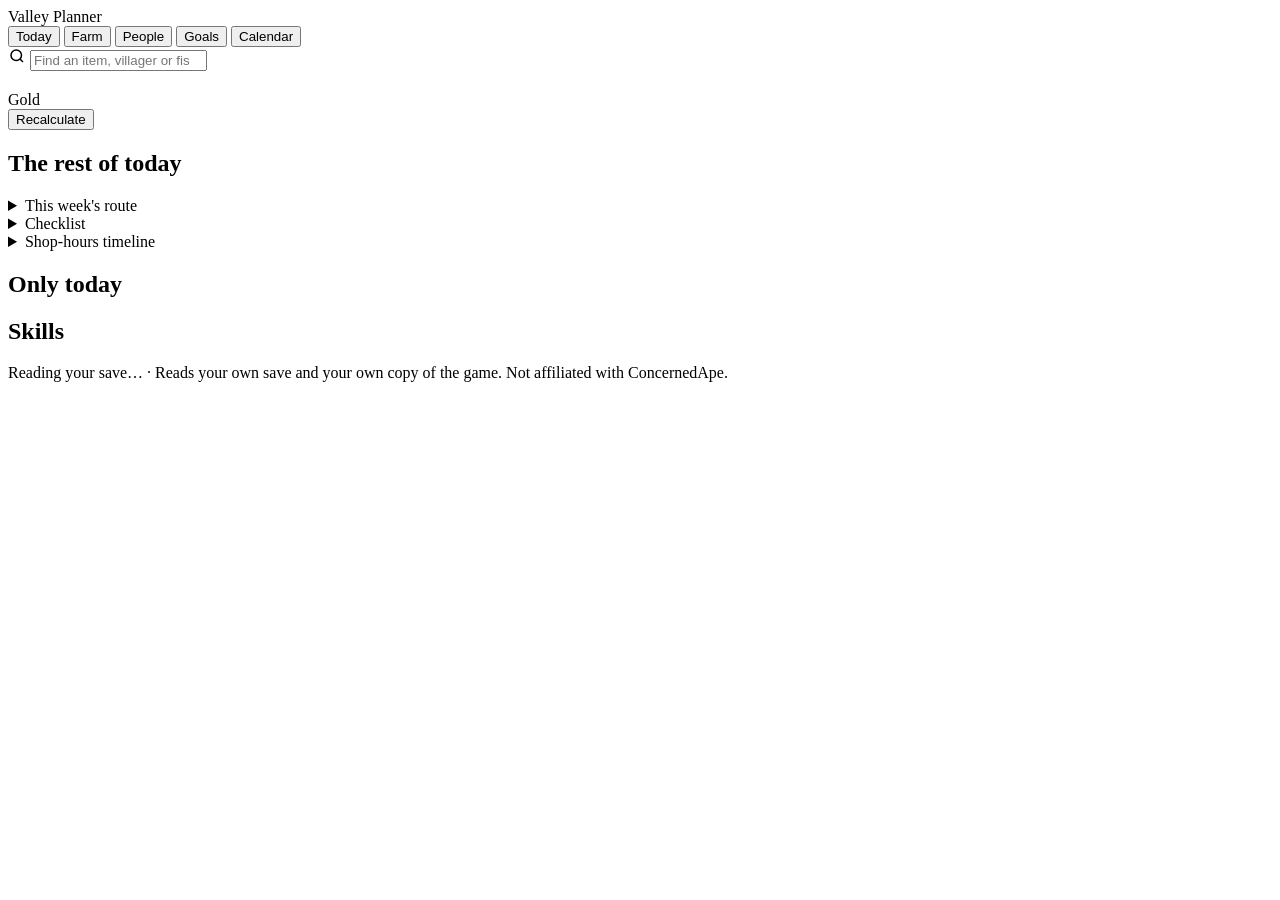
==== src/valley_planner/static/index.html @ 0590bbba "Pictures wherever a place is named: Today's stops and bubbles, the Sprinkler plan - Today: the next " ====
<!DOCTYPE html>
<html lang="en">
<head>
  <meta charset="utf-8" />
  <meta name="viewport" content="width=device-width, initial-scale=1" />
  <title>Valley Planner</title>
  <link rel="stylesheet" href="/static/styles.css" />
  <link rel="stylesheet" href="/static/app.css" />
  <link rel="stylesheet" href="/static/ui.css" />
</head>
<body>
  <header class="topbar">
    <div class="topbar-in">
      <div class="brand">Valley Planner</div>
      <nav id="tabs" class="places" aria-label="Main">
        <button type="button" data-view="today">Today</button>
        <button type="button" data-view="farm">Farm</button>
        <button type="button" data-view="people">People</button>
        <button type="button" data-view="goals">Goals</button>
        <button type="button" data-view="calendar">Calendar</button>
      </nav>
      <label class="find">
        <svg width="18" height="18" viewBox="0 0 24 24" fill="none" stroke="currentColor" stroke-width="2" aria-hidden="true"><circle cx="11" cy="11" r="7"></circle><path d="M20 20l-4-4"></path></svg>
        <input id="ask-q" type="search" autocomplete="off" aria-label="Find an item, villager or fish" placeholder="Find an item, villager or fish" />
      </label>
    </div>
    <div class="find-out">
      <div id="ask-results" class="chip-row"></div>
      <section class="ask-card" id="ask-card" hidden>
        <button type="button" class="ghost ask-close" id="ask-close" aria-label="Close">×</button>
        <div id="ask-card-body"></div>
      </section>
    </div>
  </header>
  <div id="watch" role="status" hidden></div>

  <div id="loading" class="loading" role="status" aria-live="polite" hidden><div class="loading-card"><span class="spinner" aria-hidden="true"></span><span id="loading-text">Reading your save…</span></div></div>
  <main>
    <section id="view-today" class="view">
      <div class="glance">
        <div class="glance-date">
          <h1 id="m-date"></h1>
          <div id="m-glance" class="muted"></div>
        </div>
        <div class="meter" id="t-energy"></div>
        <div class="gold"><span class="muted">Gold</span><strong id="t-gold"></strong></div>
        <button type="button" id="t-recalc" class="btn line">Recalculate</button>
      </div>
      <form id="t-form" class="recalc" hidden>
        <div class="recalc-title">Off plan? Tell it where you've got to.</div>
        <label>Time <input id="t-time" type="time" step="600"></label>
        <label>Energy <input id="t-energy-in" type="number" min="0" max="600"></label>
        <label>Where <select id="t-where"></select></label>
        <button type="submit" class="btn">Replan my day</button>
        <button type="button" id="t-reset" class="btn quiet">Back to this morning</button>
      </form>
      <div id="t-warning" class="alert amber" role="status" hidden></div>
      <section id="t-giant" class="card" hidden></section>
      <p id="t-notes" class="day-notes" hidden></p>
      <div class="cols">
        <div class="col-main">
          <section id="t-next" class="next" aria-live="polite"></section>
          <div id="m-priorities" class="priorities"></div>
          <section class="card"><h2>The rest of today</h2><div id="t-plan"></div></section>
          <details class="fold"><summary>This week's route</summary><p class="sub" id="todo-route-note"></p><div id="todo-route"></div></details>
          <details class="fold"><summary>Checklist</summary><h3 id="todo-head" hidden></h3><div id="todo-list"></div></details>
          <details class="fold" id="todo-review-box" hidden><summary id="todo-review-head">Yesterday</summary><div id="todo-review"></div></details>
          <details class="fold"><summary>Shop-hours timeline</summary><div class="dayline-wrap"><div id="m-day" class="dayline"></div></div></details>
        </div>
        <aside class="col-side">
          <section class="card" id="t-pack"></section>
          <section class="card"><h2>Only today</h2><div id="m-first"></div></section>
          <section class="card"><h2>Skills</h2><div id="t-skills" class="skills"></div></section>
        </aside>
      </div>
    </section>

    <section id="view-farm" class="view" hidden>
      <div><h1 id="farm-head">Farm</h1><div class="muted" id="farm-sub"></div></div>
      <div class="seg" role="group" aria-label="Farm">
        <button type="button" data-sub="crops">Crops</button><button type="button" data-sub="sell">Sell</button><button type="button" data-sub="cook">Cook</button><button type="button" data-sub="sprinklers">Sprinklers</button>
      </div>
      <div class="sub-view" data-for="crops">
      <section class="card">
        <h2>What you can still plant</h2>
        <p class="sub" id="countdown-head"></p>
        <div class="table-wrap"><table class="sell-table" id="countdown"></table></div>
      </section>
      <section class="card">
        <h2>In the ground</h2>
        <p class="sub" id="mine-head"></p>
        <div class="table-wrap"><table class="sell-table" id="mine"></table></div>
        <h3>Fruit trees</h3>
        <div id="mine-trees"></div>
      </section>
      <section class="card">
        <h2>Giant crops</h2>
        <div id="giants"></div>
        <h3>Worth picking later</h3>
        <div id="waiting"></div>
        <p class="muted small">A crop's quality is rolled from its tile and the day you pick it, so the same crop can come out better tomorrow.</p>
      </section>
      <section class="card">
        <h2>Worth knowing</h2>
        <div id="extras"></div>
      </section></div>
      <div class="sub-view" data-for="sell" hidden>
      <section class="card">
        <h2>Ship these</h2>
        <p class="sub" id="sell-head"></p>
        <div class="table-wrap"><table class="sell-table" id="sell-rows"></table></div>
      </section>
      <div class="two">
        <section class="card">
          <h2>Put through a machine first</h2>
          <div id="sell-process"></div>
        </section>
        <section class="card">
          <h2>Hold on to</h2>
          <div id="sell-filters" class="filter-list"></div>
          <div id="sell-keep"></div>
        </section>
      </div>
      <section class="card" id="sell-hints-panel">
        <h2>Worth getting</h2>
        <p class="sub">A machine you don't have at all, that would pay better than what you're doing with
          what's left raw — with its recipe and what it takes to craft.</p>
        <div id="sell-hints"></div>
      </section></div>
      <div class="sub-view" data-for="sprinklers" hidden>
        <section class="card">
          <h2 id="sp-head">Sprinklers</h2>
          <p id="sp-need"></p>
          <div class="sp-controls">
            <label for="sp-size">Field size</label><select id="sp-size"></select>
            <label><input type="checkbox" id="sp-later" /> Show the Quality Sprinkler swap</label>
          </div>
          <p class="muted" id="sp-later-note"></p>
          <div id="sp-pic"></div>
          <p class="muted small">On your farm: S a Sprinkler, Q a Quality Sprinkler, orange dots are tiles still to hoe, a cross is where another Scarecrow goes. The plan below is the same, one square a tile.</p>
          <div id="sp-grid" class="sp-grid" role="img" aria-label="Plan of your field, one square a tile"></div>
          <div id="sp-key" class="sp-key"></div>
          <p class="muted" id="sp-fit"></p>
        </section>
        <section class="card">
          <h2>Getting them in</h2>
          <ul class="list-plain">
            <li>Line the plan up on your Scarecrow, marked X.</li>
            <li>A Sprinkler won't go on a tile with a crop on it, so place them on empty dirt as crops come up, by the last day of the season.</li>
            <li>One placed today waters from tomorrow morning. The crops around it still need the can today.</li>
            <li>Keep the regrowing crops planted over the change of season, because bare dirt mostly disappears on day 1.</li>
            <li>Tiles hoed today start dry. Seeds sown on dirt that was already there get watered next morning.</li>
            <li>You can walk through normal crops, so leave no paths. Only Hops, Grapes and Green Beans block you.</li>
          </ul>
        </section>
      </div>
      <div class="sub-view" data-for="cook" hidden>
      <section class="card">
        <h2>What to cook</h2>
        <p class="sub" id="cook-head"></p>
        <h3>Worth cooking now</h3>
        <div class="table-wrap"><table class="sell-table" id="cook-now"></table></div>
      </section>
      <section class="card">
        <h2>Which quality to cook with</h2>
        <p class="sub">The gain from each dish if its ingredients are all of one quality. A dish has no quality of its own, so better ingredients only raise what you give up: where it's red, sell that quality and cook with the plain ones. Cooking takes from the end of your backpack first, then the fridge, not the cheapest, so carry only the quality you mean to use.</p>
        <div class="table-wrap"><table class="sell-table" id="cook-quality"></table></div>
      </section>
      <div class="two">
        <section class="card">
          <h2>Your other recipes</h2>
          <p class="sub">Ingredients are costed at their best other use (sold, or through one of your machines), or today's shop price if you don't have them.</p>
          <div class="table-wrap"><table class="sell-table" id="cook-known"></table></div>
        </section>
        <section class="card">
          <h2>Worth learning</h2>
          <div class="table-wrap"><table class="sell-table" id="cook-learn"></table></div>
        </section>
      </div></div>
    </section>

    <section id="view-people" class="view" hidden>
      <div><h1 id="people-head">People</h1><div class="muted" id="people-sub"></div></div>
      <div class="cols">
        <div class="col-main">
      <section class="card">
        <h2>Who are you courting?</h2>
        <select id="romance-target" class="romance-pick"><option value="">Choose someone…</option></select>
      </section>
      <div id="romance-body" hidden>
        <section class="card">
          <h2 id="romance-head"></h2>
          <p class="sub" id="romance-status"></p>
          <div id="romance-cap"></div>
        </section>
        <section class="card">
          <h2>Where to find them today</h2>
          <div id="romance-where"></div>
          <h3>Heart events</h3>
          <div id="romance-events"></div>
        </section>
        <section class="card">
          <h2>What you hold that would help</h2>
          <p class="sub">Loved gifts give 80 points, liked 45 (×8 on their birthday); a heart is 250. Two gifts
            count against the week, from Sunday.</p>
          <div class="table-wrap"><table class="sell-table" id="romance-gifts"></table></div>
        </section>
      </div></div>
        <aside class="col-side">
          <section class="card"><h2>You could take something to</h2><div id="p-errands" class="stack"></div></section>
          <section class="card"><h2>Quests</h2><div id="m-quests"></div></section>
          <section class="card"><h2>Open today</h2><div id="hours"></div></section>
        </aside>
      </div>
    </section>

    <section id="view-goals" class="view" hidden>
      <div class="head-row"><div><h1 id="goals-head">Goals</h1><div class="muted" id="goals-sub"></div></div></div>
      <div id="goal-cards" class="stack"></div>
      <div class="seg" role="group" aria-label="Goals">
        <button type="button" data-sub="route">Choose goals and see the route</button><button type="button" data-sub="plan">Everything they need</button>
      </div>
      <div class="sub-view" data-for="route">
      <section class="card">
        <h2>Your route</h2>
        <p class="sub">Each row is a goal. Read it left to right: do this, to unlock this, to get this. Set each goal to Target, Nice or Off, and drag a goal's name to change its priority.</p>
        <div id="route-chips" class="route-chips"></div>
        <div class="route-key" aria-label="How much time each step has">
          <span class="tcard-key u-plenty">Plenty: 2+ weeks spare</span>
          <span class="tcard-key u-soon">Soon: 1–2 weeks</span>
          <span class="tcard-key u-now">Now: this week</span>
          <span class="tcard-key u-x">✕ Not this year</span>
          <span class="tcard-key u-shared">Planned in another row</span>
        </div>
        <p class="sub" id="route-cave-note"></p>
      </section>
      <section class="card">
        <div class="tree-wrap"><div id="route-tree" class="tree"></div></div>
      </section>
      <details class="fold" id="route-synergy-box" hidden><summary>Where your goals help each other</summary>
        
        <p class="sub">One step, more than one goal: these move several goals forward together.</p>
        <div id="route-synergy" class="route-synergy"></div>
      </details>
      <details class="fold"><summary>Cash through the year</summary><div id="route-cash" class="route-cash"></div></details>
      <details class="fold"><summary>Planning assumptions</summary>
          <div class="route-settings">
            <label for="route-start">Start from</label>
            <select id="route-start">
              <option value="save">Your save, from today</option>
              <option value="fresh">A fresh farm, Spring 1</option>
            </select>
            <label for="route-cave">The farm cave</label>
            <select id="route-cave">
              <option value="best">Plan both, pick the better</option>
              <option value="bats">Fruit bats</option>
              <option value="mushrooms">Mushrooms</option>
            </select>
          </div>
          <div id="route-settings" class="route-settings"></div>
          <p class="sub">Prices and rules are the game's; these numbers are estimates you can change.</p>
        </details></div>
      <div class="sub-view" data-for="plan" hidden>
      <section class="card">
        <h2>What it all takes</h2>
        <p class="sub" id="needs-head"></p>
        <div class="need-tiles" id="needs-tiles"></div>
        <p class="needs-single" id="needs-single"></p>
        <div class="nwhere" id="needs-where"></div>
      </section>
      <section class="card" id="needs-choices-box" hidden>
        <h2>Choose how: things you can get more than one way</h2>
        <p class="sub">The ticked way is the one the route plans. Press another way to plan with it instead: the route, the To-do and these totals all follow.</p>
        <div class="choices" id="needs-choices"></div>
      </section></div>
    </section>

    <section id="view-calendar" class="view" hidden>
      <div><h1 id="cal-head">Calendar</h1><div class="muted" id="cal-sub"></div></div>
      <div id="cal-watch"></div>
      <div class="cols">
        <div class="col-main">
          <section class="card">
            <div class="cal-nav">
              <button type="button" id="cal-prev" aria-label="Previous month">‹</button>
              <h2 id="cal-month"></h2>
              <button type="button" id="cal-next" aria-label="Next month">›</button>
            </div>
            <div id="cal-grid" class="cal-grid"></div>
            <p class="muted small">Bin percentages depend on that morning's luck. Bins with no percentage are certain.</p>
          </section>
        </div>
        <aside class="col-side">
          <section class="card" id="cal-day" aria-live="polite"></section>
          <section class="card"><h2>Important this month</h2><div id="cal-important"></div></section>
          <section class="card"><h2>Today's bubbles</h2><div id="a-bubbles"></div></section>
          <section class="card"><h2>Your next geodes</h2><div id="a-geodes"></div></section>
          <section class="card">
            <h2>When is it at the cart?</h2>
            <div class="askbox-field">
              <input id="cart-q" type="search" autocomplete="off" placeholder="Red Cabbage, Rare Seed, Truffle…" />
            </div>
            <div id="cart-hits"></div>
          </section>
          <details class="fold"><summary>Full stock, next visits</summary><div id="cart-days"></div></details>
          <details class="fold"><summary>What the icons mean</summary><div id="cal-key" class="cal-key"></div></details>
        </aside>
      </div>
    </section>
  </main>

  <footer class="foot"><span id="status">Reading your save…</span> · Reads your own save and your own copy of the game. Not affiliated with ConcernedApe.</footer>
  <script src="/static/map.js"></script>
  <script src="/static/app.js"></script>
</body>
</html>
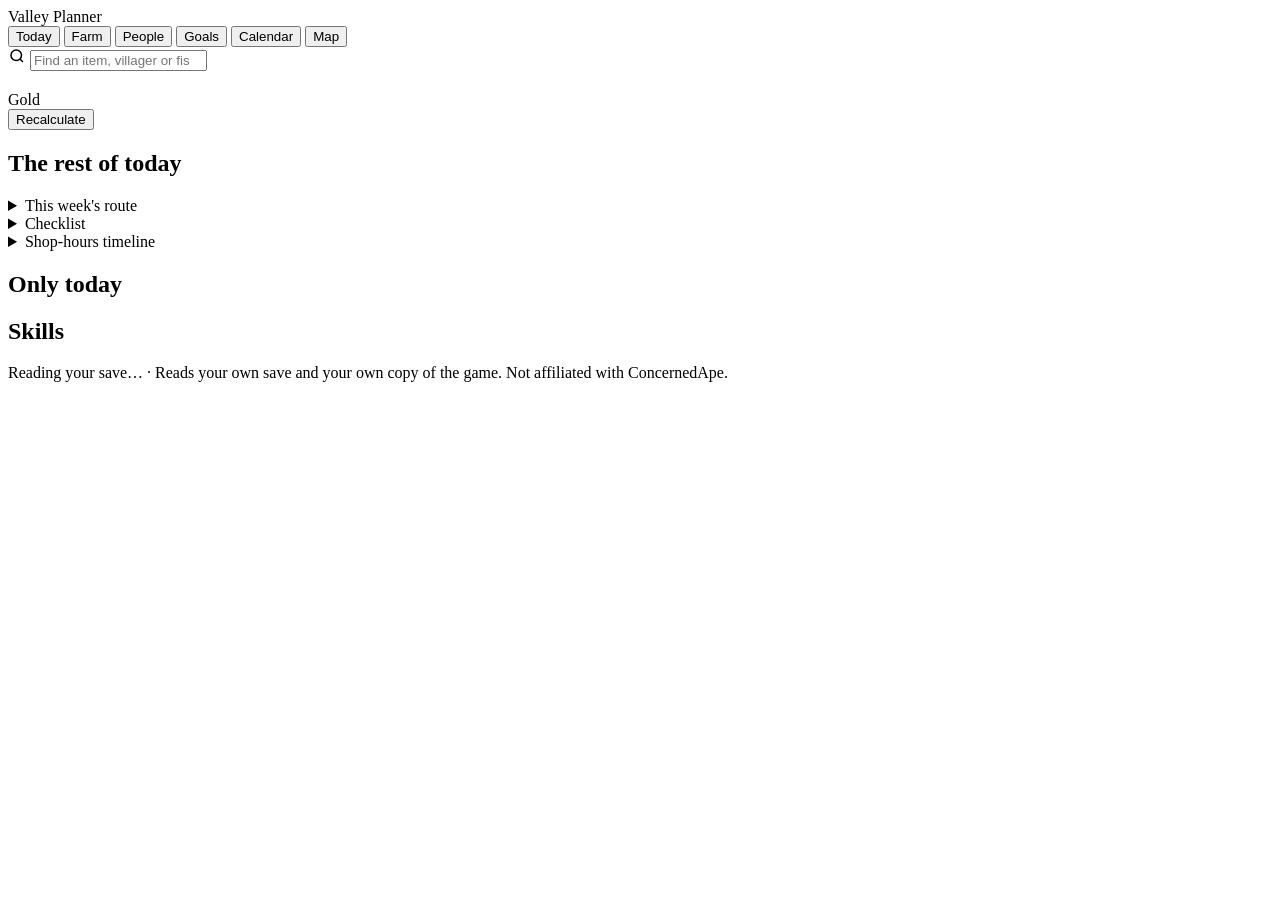
==== commit 2a97506d: "A map of the day, notes that explain themselves, and a tidier Today - Map tab (views/world.py, stati" ====
--- a/src/valley_planner/static/index.html
+++ b/src/valley_planner/static/index.html
@@ -18,6 +18,7 @@
         <button type="button" data-view="people">People</button>
         <button type="button" data-view="goals">Goals</button>
         <button type="button" data-view="calendar">Calendar</button>
+        <button type="button" data-view="map">Map</button>
       </nav>
       <label class="find">
         <svg width="18" height="18" viewBox="0 0 24 24" fill="none" stroke="currentColor" stroke-width="2" aria-hidden="true"><circle cx="11" cy="11" r="7"></circle><path d="M20 20l-4-4"></path></svg>
@@ -55,8 +56,8 @@
         <button type="button" id="t-reset" class="btn quiet">Back to this morning</button>
       </form>
       <div id="t-warning" class="alert amber" role="status" hidden></div>
-      <section id="t-giant" class="card" hidden></section>
-      <p id="t-notes" class="day-notes" hidden></p>
+      <div id="t-giant" hidden></div>
+      <div id="t-notes" class="day-notes" hidden></div>
       <div class="cols">
         <div class="col-main">
           <section id="t-next" class="next" aria-live="polite"></section>
@@ -274,6 +275,8 @@
         <div class="choices" id="needs-choices"></div>
       </section></div>
     </section>
+
+    <section id="view-map" class="view" hidden><div id="world"></div></section>
 
     <section id="view-calendar" class="view" hidden>
       <div><h1 id="cal-head">Calendar</h1><div class="muted" id="cal-sub"></div></div>
@@ -311,6 +314,7 @@
 
   <footer class="foot"><span id="status">Reading your save…</span> · Reads your own save and your own copy of the game. Not affiliated with ConcernedApe.</footer>
   <script src="/static/map.js"></script>
+  <script src="/static/world.js"></script>
   <script src="/static/app.js"></script>
 </body>
 </html>
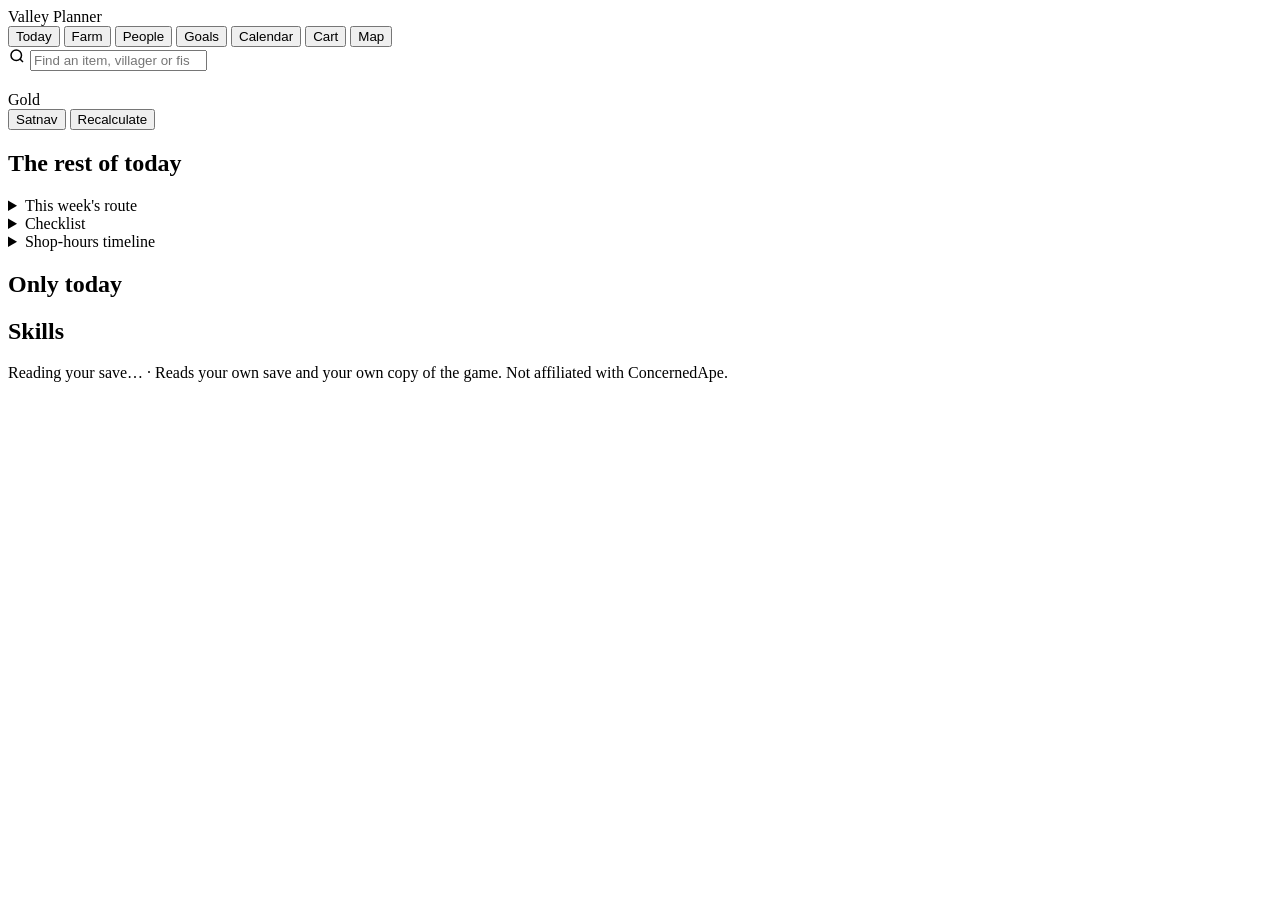
==== commit 423f278a: "Satnav, a Cart tab, a bag that knows which chest, and gold as a soft blocker - Satnav on Today (stat" ====
--- a/src/valley_planner/static/index.html
+++ b/src/valley_planner/static/index.html
@@ -18,6 +18,7 @@
         <button type="button" data-view="people">People</button>
         <button type="button" data-view="goals">Goals</button>
         <button type="button" data-view="calendar">Calendar</button>
+        <button type="button" data-view="cart">Cart</button>
         <button type="button" data-view="map">Map</button>
       </nav>
       <label class="find">
@@ -45,7 +46,10 @@
         </div>
         <div class="meter" id="t-energy"></div>
         <div class="gold"><span class="muted">Gold</span><strong id="t-gold"></strong></div>
-        <button type="button" id="t-recalc" class="btn line">Recalculate</button>
+        <div class="glance-btns">
+          <button type="button" id="t-satnav-btn" class="btn line" aria-pressed="false">Satnav</button>
+          <button type="button" id="t-recalc" class="btn line">Recalculate</button>
+        </div>
       </div>
       <form id="t-form" class="recalc" hidden>
         <div class="recalc-title">Off plan? Tell it where you've got to.</div>
@@ -55,6 +59,7 @@
         <button type="submit" class="btn">Replan my day</button>
         <button type="button" id="t-reset" class="btn quiet">Back to this morning</button>
       </form>
+      <div id="t-satnav" hidden></div>
       <div id="t-warning" class="alert amber" role="status" hidden></div>
       <div id="t-giant" hidden></div>
       <div id="t-notes" class="day-notes" hidden></div>
@@ -278,6 +283,32 @@
 
     <section id="view-map" class="view" hidden><div id="world"></div></section>
 
+    <section id="view-cart" class="view" hidden>
+      <div class="cols">
+        <div class="col-main">
+          <h1 class="view-title">The Traveling Cart</h1>
+          <p class="sub" id="cart-head"></p>
+          <div id="cart-watch"></div>
+          <div id="cart-visits"></div>
+        </div>
+        <aside class="col-side">
+          <section class="card">
+            <h2>When is it at the cart?</h2>
+            <div class="askbox-field">
+              <input id="cart-q" type="search" autocomplete="off" placeholder="Red Cabbage, Rare Seed, Truffle…" />
+            </div>
+            <div id="cart-hits"></div>
+          </section>
+          <section class="card"><h2>What the marks mean</h2><ul class="list-plain small">
+            <li><span class="tag green">Buy</span> a bundle item the cart is your way to get (the other way is out of reach, or this is your one chance in time)</li>
+            <li><span class="tag amber">Optional</span> the bundle takes some of its items, not all: others could fill it instead</li>
+            <li><span class="tag">Bundle</span> still needed, but the plan has a cheaper way</li>
+            <li><span class="tag pink">Gift</span> your sweetheart loves it</li>
+          </ul><p class="muted small">Everything else on the cart is dear: you'd only buy it if it's rare.</p></section>
+        </aside>
+      </div>
+    </section>
+
     <section id="view-calendar" class="view" hidden>
       <div><h1 id="cal-head">Calendar</h1><div class="muted" id="cal-sub"></div></div>
       <div id="cal-watch"></div>
@@ -298,14 +329,6 @@
           <section class="card"><h2>Important this month</h2><div id="cal-important"></div></section>
           <section class="card"><h2>Today's bubbles</h2><div id="a-bubbles"></div></section>
           <section class="card"><h2>Your next geodes</h2><div id="a-geodes"></div></section>
-          <section class="card">
-            <h2>When is it at the cart?</h2>
-            <div class="askbox-field">
-              <input id="cart-q" type="search" autocomplete="off" placeholder="Red Cabbage, Rare Seed, Truffle…" />
-            </div>
-            <div id="cart-hits"></div>
-          </section>
-          <details class="fold"><summary>Full stock, next visits</summary><div id="cart-days"></div></details>
           <details class="fold"><summary>What the icons mean</summary><div id="cal-key" class="cal-key"></div></details>
         </aside>
       </div>
@@ -315,6 +338,7 @@
   <footer class="foot"><span id="status">Reading your save…</span> · Reads your own save and your own copy of the game. Not affiliated with ConcernedApe.</footer>
   <script src="/static/map.js"></script>
   <script src="/static/world.js"></script>
+  <script src="/static/satnav.js"></script>
   <script src="/static/app.js"></script>
 </body>
 </html>
